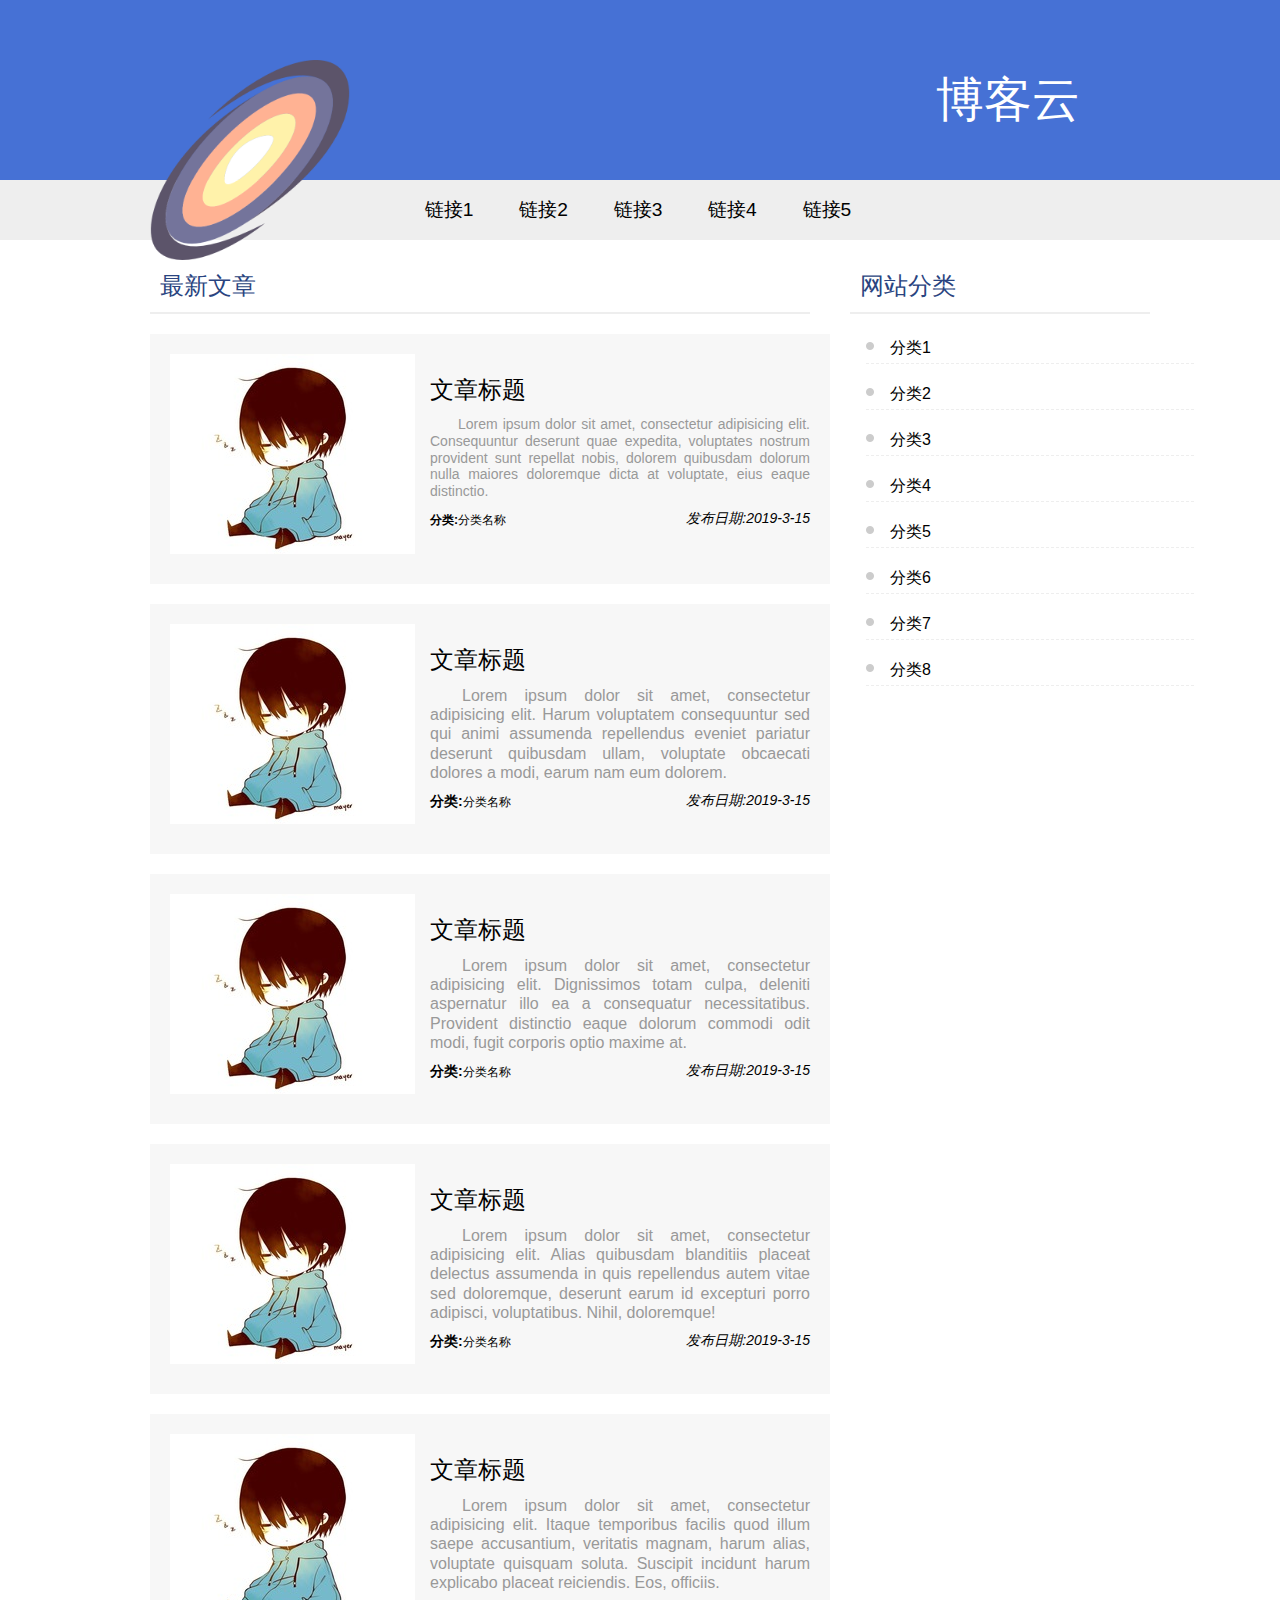
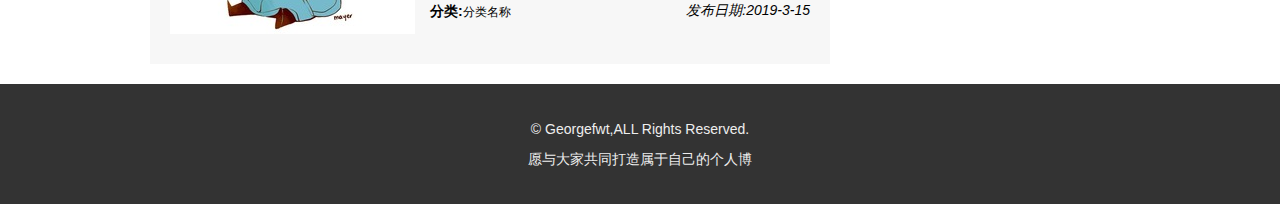
==== index.html @ dd785605 "firstPassage" ====
<!DOCTYPE html>
<html lang="en">
<head>
	<meta charset="UTF-8">
	<title>个人博客首页</title>
	<link rel="stylesheet" href="css/style.css">
</head>
<body>
	<header>
		<div class="container">
			<div class="blogimg">
				<img src="images/blog.png" alt="MY BLOG">
			</div>
			<div class="blogname">
				<h1>博客云</h1>
			</div>			
		</div>

	</header>
	<nav>
		<div class="container">
			<ul>
				<li><a href="">链接1</a></li>
				<li><a href="">链接2</a></li>
				<li><a href="">链接3</a></li>
				<li><a href="">链接4</a></li>
				<li><a href="">链接5</a></li>
			</ul>			
		</div>

	</nav>
	<main>
		<div class="container">
			<div class="left">
				<h1>最新文章</h1>
				<div class="article">
					<a href="artical_1.md">
					<div class="articlepic">
						<img src="images/no-image.jpg" alt="">
					</div>
					<div class="articdetail">
						<h2>文章标题</h2>
						<p>Lorem ipsum dolor sit amet, consectetur adipisicing elit. Consequuntur deserunt quae expedita, voluptates nostrum provident sunt repellat nobis, dolorem quibusdam dolorum nulla maiores doloremque dicta at voluptate, eius eaque distinctio.</p>
						<strong>分类:<a href="#">分类名称</a><em>发布日期:2019-3-15</em></strong>
					</div>
					</a>
				</div>
				<div class="article">
					<div class="articlepic">
						<img src="images/no-image.jpg" alt="">
					</div>
					<div class="articdetail">
						<h2>文章标题</h2>
						<p>Lorem ipsum dolor sit amet, consectetur adipisicing elit. Harum voluptatem consequuntur sed qui animi assumenda repellendus eveniet pariatur deserunt quibusdam ullam, voluptate obcaecati dolores a modi, earum nam eum dolorem.</p>
						<strong>分类:<a href="">分类名称</a><em>发布日期:2019-3-15</em></strong>
					</div>
				</div>
				<div class="article">
					<div class="articlepic">
						<img src="images/no-image.jpg" alt="">
					</div>
					<div class="articdetail">
						<h2>文章标题</h2>
						<p>Lorem ipsum dolor sit amet, consectetur adipisicing elit. Dignissimos totam culpa, deleniti aspernatur illo ea a consequatur necessitatibus. Provident distinctio eaque dolorum commodi odit modi, fugit corporis optio maxime at.</p>
						<strong>分类:<a href="">分类名称</a><em>发布日期:2019-3-15</em></strong>
					</div>
				</div>
				<div class="article">
					<div class="articlepic">
						<img src="images/no-image.jpg" alt="">
					</div>
					<div class="articdetail">
						<h2>文章标题</h2>
						<p>Lorem ipsum dolor sit amet, consectetur adipisicing elit. Alias quibusdam blanditiis placeat delectus assumenda in quis repellendus autem vitae sed doloremque, deserunt earum id excepturi porro adipisci, voluptatibus. Nihil, doloremque!</p>
						<strong>分类:<a href="">分类名称</a><em>发布日期:2019-3-15</em></strong>
					</div>
				</div>
				<div class="article">
					<div class="articlepic">
						<img src="images/no-image.jpg" alt="">
					</div>
					<div class="articdetail">
						<h2>文章标题</h2>
						<p>Lorem ipsum dolor sit amet, consectetur adipisicing elit. Itaque temporibus facilis quod illum saepe accusantium, veritatis magnam, harum alias, voluptate quisquam soluta. Suscipit incidunt harum explicabo placeat reiciendis. Eos, officiis.</p>
						<strong>分类:<a href="">分类名称</a><em>发布日期:2019-3-15</em></strong>
					</div>
				</div>
			</div>
			<div class="right">
				<h1>网站分类</h1>
				<ul>
					<li><a href="">分类1</a></li>
					<li><a href="">分类2</a></li>
					<li><a href="">分类3</a></li>
					<li><a href="">分类4</a></li>
					<li><a href="">分类5</a></li>
					<li><a href="">分类6</a></li>
					<li><a href="">分类7</a></li>
					<li><a href="">分类8</a></li>
				</ul>
			</div>			
		</div>

	</main>
	<footer>
		<p class="copyright">&copy; Georgefwt,ALL Rights Reserved.</p>
		<p>愿与大家共同打造属于自己的个人博</p>
	</footer>
</body>
</html>
---- css/style.css ----
* {
    padding: 0;
    margin: 0;
    font-family: "Microsoft yahei", "黑体", Arial;
    text-decoration: none;
}

a {
    color: black;
}

a:hover {
    color: #2A4480;
}

/* 网站顶端设计样式 */
header {
    width: 100%;
    height: 180px;
    background-color: #4671D5;
    z-index: -1;
}

.container {
    width: 980px;
    margin: 0 auto;
}

.blogimg {
    margin-top: 10px;
    float: left;
}

.blogimg>img {
    position: relative;
    top: 50px;
    width: 200px;
    height: 200px;
}

.blogname {
    float: right;
    margin-right: 40px;
}

.blogname h1 {
    color: white;
    font-size: 3em;
    line-height: 180px;
}

/* 导航样式 */
nav {
    width: 100%;
    height: 60px;
    background-color: #eee;
    text-align: center;
}

ul,
li {
    list-style: none;
}

nav ul li {
    display: inline-block;
    width: 90px;

}

nav ul li a {
    line-height: 60px;
    font-size: 1.2em;
}

nav ul li a:hover {
    padding: 18px;
    background-color: #2A4480;
    color: #fff;
}

/*主要区域样式*/
main {
    width: 100%;
    min-height: 500px;
    margin-top: 20px;
}

.left {
    display: block;
    float: left;
    width: 640px;
}

.right {
    display: block;
    float: right;
    width: 280px;
}

h1 {
    width: 100%;
    padding: 10px;
    margin-bottom: 20px;
    color: #2A4480;
    font-size: 24px;
    font-weight: 400;
    border-bottom: 2px solid #eee;
}

/* 最新文章 */
.article {
    display: block;
    width: 100%;
    min-height: 210px;
    margin: 20px auto;
    padding: 20px;
    background-color: #F7F7F7;
}

.articlepic {
    display: block;
    float: left;
    width: 200px;
}

.articdetail {
    display: block;
    float: right;
    width: 380px;
    margin: 20px auto;
}

.articdetail h2 {
    font-weight: normal;
    font-size: 24px;
}

.articdetail p {
    margin: 10px 0 10px;
    color: #999;
    text-indent: 2em;
    line-height: 1.2em;
    text-align: justify;
}

.articdetail strong,
.articdetail a {
    font-size: 0.875em;
}

.articdetail a {
    font-weight: normal;
}

.articdetail em {
    float: right;
    font-weight: normal;
}

.right ul{
	list-style-type: none;
}
.right ul li {
    display: block;
    width: 100%;
    margin: 1em;
    padding: 0.25em 1.5em;
    background-image: url(../images/bullet.png);
    background-repeat: no-repeat;
    background-position: left .5em;	    
    border-bottom: 1px dashed #eee;
}

/* 网站底部版权样式 */
footer {
    clear: both;
    width: 100%;
    height: 120px;
    margin: 40px auto;
    margin-bottom: 0;
    background-color: #333;
    text-align: center;
}

footer p {
    color: #eee;
    line-height: 30px;
    font-size: 0.875em;
}

footer .copyright {
    padding-top: 30px;
}
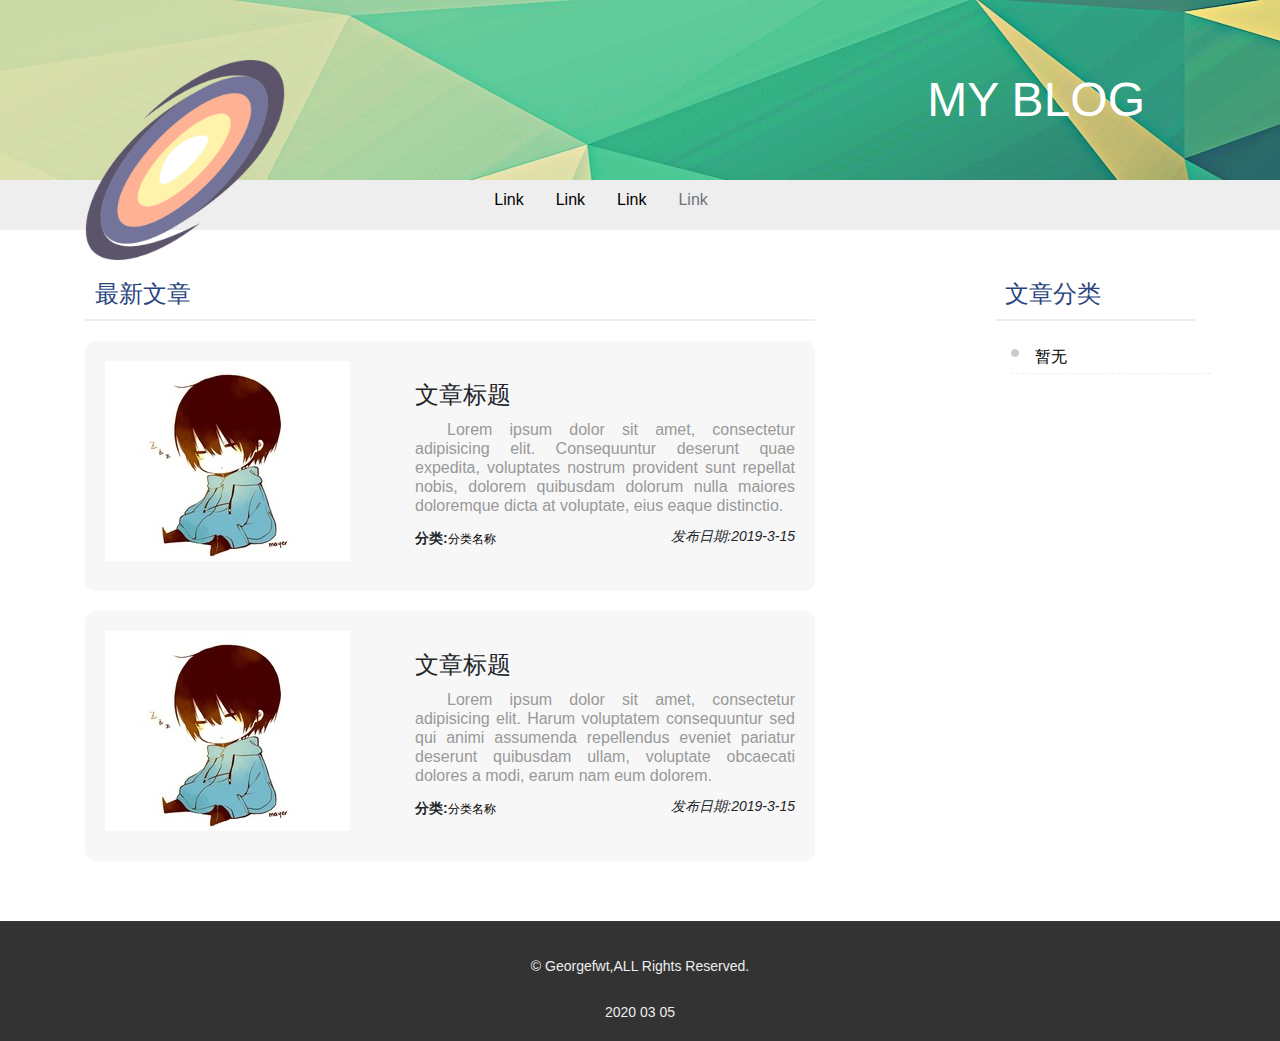
==== commit 92c96b12: "update" ====
--- a/index.html
+++ b/index.html
@@ -3,108 +3,80 @@
 <head>
 	<meta charset="UTF-8">
 	<title>个人博客首页</title>
+	<link rel="stylesheet" href="https://maxcdn.bootstrapcdn.com/bootstrap/4.0.0/css/bootstrap.min.css" integrity="sha384-Gn5384xqQ1aoWXA+058RXPxPg6fy4IWvTNh0E263XmFcJlSAwiGgFAW/dAiS6JXm" crossorigin="anonymous">
 	<link rel="stylesheet" href="css/style.css">
+	<script src="https://code.jquery.com/jquery-3.2.1.slim.min.js" integrity="sha384-KJ3o2DKtIkvYIK3UENzmM7KCkRr/rE9/Qpg6aAZGJwFDMVNA/GpGFF93hXpG5KkN" crossorigin="anonymous"></script>
+	<script src="https://cdnjs.cloudflare.com/ajax/libs/popper.js/1.12.9/umd/popper.min.js" integrity="sha384-ApNbgh9B+Y1QKtv3Rn7W3mgPxhU9K/ScQsAP7hUibX39j7fakFPskvXusvfa0b4Q" crossorigin="anonymous"></script>
+	<script src="https://maxcdn.bootstrapcdn.com/bootstrap/4.0.0/js/bootstrap.min.js" integrity="sha384-JZR6Spejh4U02d8jOt6vLEHfe/JQGiRRSQQxSfFWpi1MquVdAyjUar5+76PVCmYl" crossorigin="anonymous"></script>
 </head>
 <body>
-	<header>
+	<header style="background-image: url(images/lowpoly.png);">
 		<div class="container">
 			<div class="blogimg">
-				<img src="images/blog.png" alt="MY BLOG">
+				<img src="images/blog.png" alt="">
 			</div>
 			<div class="blogname">
-				<h1>博客云</h1>
+				<h1>MY BLOG</h1>
 			</div>			
 		</div>
 
 	</header>
 	<nav>
-		<div class="container">
-			<ul>
-				<li><a href="">链接1</a></li>
-				<li><a href="">链接2</a></li>
-				<li><a href="">链接3</a></li>
-				<li><a href="">链接4</a></li>
-				<li><a href="">链接5</a></li>
-			</ul>			
-		</div>
-
+		<ul class="nav justify-content-center">
+		  <li class="nav-item">
+		    <a class="nav-link active" href="#">Link</a>
+		  </li>
+		  <li class="nav-item">
+		    <a class="nav-link" href="#">Link</a>
+		  </li>
+		  <li class="nav-item">
+		    <a class="nav-link" href="#">Link</a>
+		  </li>
+		  <li class="nav-item">
+		    <a class="nav-link disabled" href="#">Link</a>
+		  </li>
+		</ul>
 	</nav>
 	<main>
+		<div style="height: 20px"></div>
 		<div class="container">
-			<div class="left">
+			<div class="row">
+    			<div class="col-8">
 				<h1>最新文章</h1>
-				<div class="article">
-					<a href="artical_1.md">
-					<div class="articlepic">
-						<img src="images/no-image.jpg" alt="">
+					<div class="myarticle">
+						<div class="articlepic">
+							<img src="images/no-image.jpg" alt="">
+						</div>
+						<div class="articdetail">
+							<h2>文章标题</h2>
+							<p>Lorem ipsum dolor sit amet, consectetur adipisicing elit. Consequuntur deserunt quae expedita, voluptates nostrum provident sunt repellat nobis, dolorem quibusdam dolorum nulla maiores doloremque dicta at voluptate, eius eaque distinctio.</p>
+							<strong>分类:<a href="#">分类名称</a><em>发布日期:2019-3-15</em></strong>
+						</div>
 					</div>
-					<div class="articdetail">
-						<h2>文章标题</h2>
-						<p>Lorem ipsum dolor sit amet, consectetur adipisicing elit. Consequuntur deserunt quae expedita, voluptates nostrum provident sunt repellat nobis, dolorem quibusdam dolorum nulla maiores doloremque dicta at voluptate, eius eaque distinctio.</p>
-						<strong>分类:<a href="#">分类名称</a><em>发布日期:2019-3-15</em></strong>
+					<div class="myarticle">
+						<div class="articlepic">
+							<img src="images/no-image.jpg" alt="">
+						</div>
+						<div class="articdetail">
+							<h2>文章标题</h2>
+							<p>Lorem ipsum dolor sit amet, consectetur adipisicing elit. Harum voluptatem consequuntur sed qui animi assumenda repellendus eveniet pariatur deserunt quibusdam ullam, voluptate obcaecati dolores a modi, earum nam eum dolorem.</p>
+							<strong>分类:<a href="">分类名称</a><em>发布日期:2019-3-15</em></strong>
+						</div>
 					</div>
-					</a>
-				</div>
-				<div class="article">
-					<div class="articlepic">
-						<img src="images/no-image.jpg" alt="">
-					</div>
-					<div class="articdetail">
-						<h2>文章标题</h2>
-						<p>Lorem ipsum dolor sit amet, consectetur adipisicing elit. Harum voluptatem consequuntur sed qui animi assumenda repellendus eveniet pariatur deserunt quibusdam ullam, voluptate obcaecati dolores a modi, earum nam eum dolorem.</p>
-						<strong>分类:<a href="">分类名称</a><em>发布日期:2019-3-15</em></strong>
-					</div>
-				</div>
-				<div class="article">
-					<div class="articlepic">
-						<img src="images/no-image.jpg" alt="">
-					</div>
-					<div class="articdetail">
-						<h2>文章标题</h2>
-						<p>Lorem ipsum dolor sit amet, consectetur adipisicing elit. Dignissimos totam culpa, deleniti aspernatur illo ea a consequatur necessitatibus. Provident distinctio eaque dolorum commodi odit modi, fugit corporis optio maxime at.</p>
-						<strong>分类:<a href="">分类名称</a><em>发布日期:2019-3-15</em></strong>
-					</div>
-				</div>
-				<div class="article">
-					<div class="articlepic">
-						<img src="images/no-image.jpg" alt="">
-					</div>
-					<div class="articdetail">
-						<h2>文章标题</h2>
-						<p>Lorem ipsum dolor sit amet, consectetur adipisicing elit. Alias quibusdam blanditiis placeat delectus assumenda in quis repellendus autem vitae sed doloremque, deserunt earum id excepturi porro adipisci, voluptatibus. Nihil, doloremque!</p>
-						<strong>分类:<a href="">分类名称</a><em>发布日期:2019-3-15</em></strong>
-					</div>
-				</div>
-				<div class="article">
-					<div class="articlepic">
-						<img src="images/no-image.jpg" alt="">
-					</div>
-					<div class="articdetail">
-						<h2>文章标题</h2>
-						<p>Lorem ipsum dolor sit amet, consectetur adipisicing elit. Itaque temporibus facilis quod illum saepe accusantium, veritatis magnam, harum alias, voluptate quisquam soluta. Suscipit incidunt harum explicabo placeat reiciendis. Eos, officiis.</p>
-						<strong>分类:<a href="">分类名称</a><em>发布日期:2019-3-15</em></strong>
-					</div>
-				</div>
-			</div>
-			<div class="right">
-				<h1>网站分类</h1>
-				<ul>
-					<li><a href="">分类1</a></li>
-					<li><a href="">分类2</a></li>
-					<li><a href="">分类3</a></li>
-					<li><a href="">分类4</a></li>
-					<li><a href="">分类5</a></li>
-					<li><a href="">分类6</a></li>
-					<li><a href="">分类7</a></li>
-					<li><a href="">分类8</a></li>
-				</ul>
-			</div>			
-		</div>
-
+    			</div>
+    			<div class="col-4">
+					<div class="right">
+						<h1>文章分类</h1>
+						<ul>
+							<li><a href="">暂无</a></li>
+						</ul>
+					</div>	
+    			</div>
+  			</div>
 	</main>
 	<footer>
 		<p class="copyright">&copy; Georgefwt,ALL Rights Reserved.</p>
-		<p>愿与大家共同打造属于自己的个人博</p>
+		<p>2020 03 05</p>
 	</footer>
 </body>
 </html>--- a/css/style.css
+++ b/css/style.css
@@ -17,14 +17,13 @@
 header {
     width: 100%;
     height: 180px;
-    background-color: #4671D5;
     z-index: -1;
 }
 
-.container {
+/* .container {
     width: 980px;
     margin: 0 auto;
-}
+} */
 
 .blogimg {
     margin-top: 10px;
@@ -52,7 +51,7 @@
 /* 导航样式 */
 nav {
     width: 100%;
-    height: 60px;
+    height: 50px;
     background-color: #eee;
     text-align: center;
 }
@@ -62,19 +61,8 @@
     list-style: none;
 }
 
-nav ul li {
-    display: inline-block;
-    width: 90px;
-
-}
-
-nav ul li a {
-    line-height: 60px;
-    font-size: 1.2em;
-}
-
 nav ul li a:hover {
-    padding: 18px;
+    padding: 12px;
     background-color: #2A4480;
     color: #fff;
 }
@@ -95,7 +83,7 @@
 .right {
     display: block;
     float: right;
-    width: 280px;
+    width: 200px;
 }
 
 h1 {
@@ -109,13 +97,14 @@
 }
 
 /* 最新文章 */
-.article {
+.myarticle {
     display: block;
     width: 100%;
-    min-height: 210px;
+    min-height: 250px;
     margin: 20px auto;
     padding: 20px;
     background-color: #F7F7F7;
+    border-radius: 10px;
 }
 
 .articlepic {
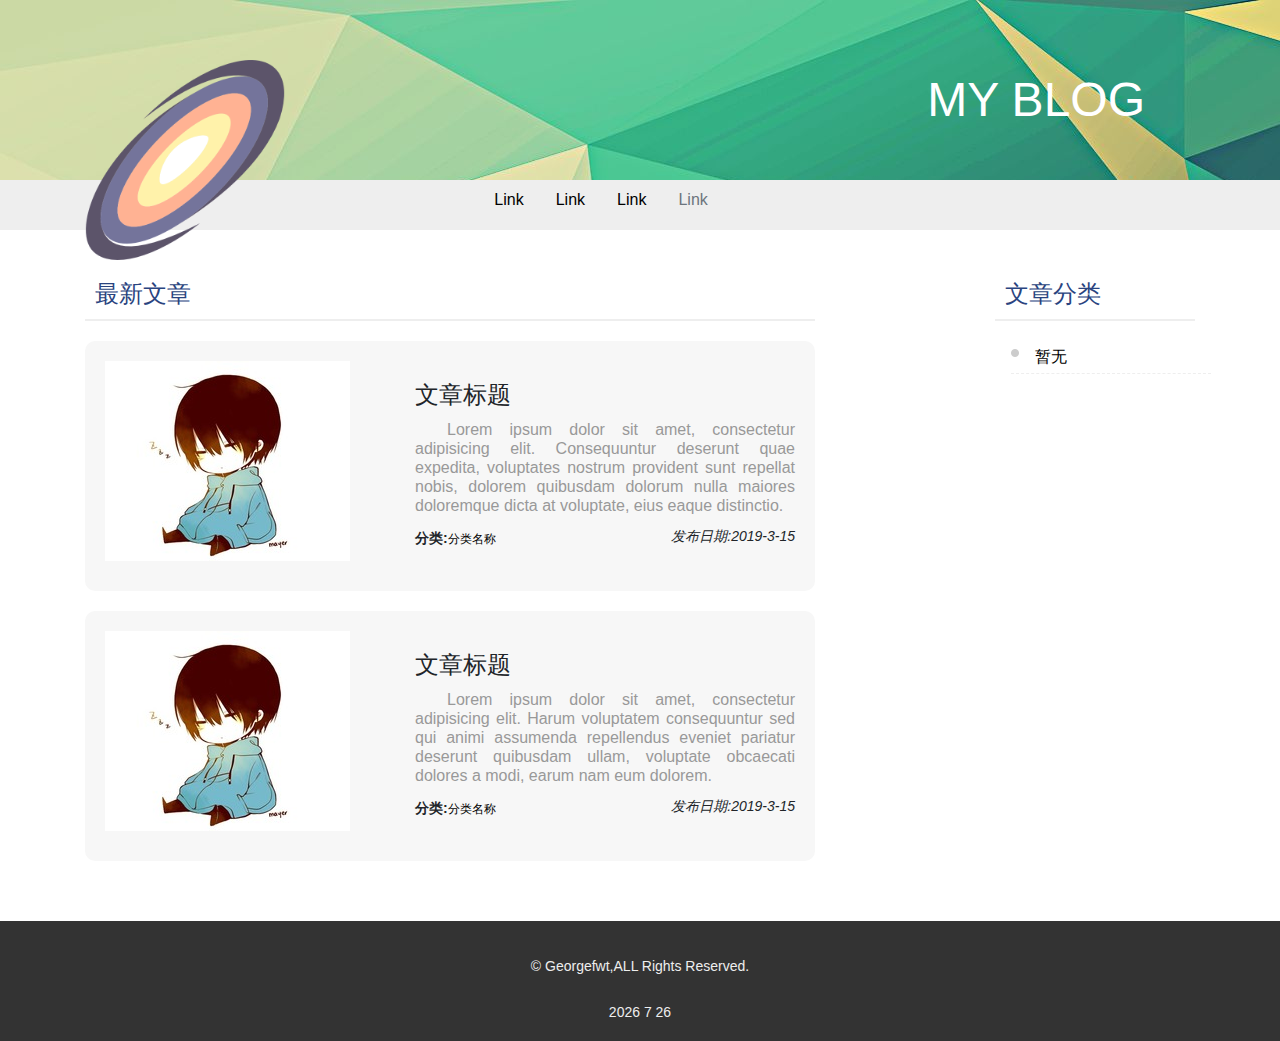
==== commit a8cc2bb6: "small update" ====
--- a/index.html
+++ b/index.html
@@ -76,7 +76,13 @@
 	</main>
 	<footer>
 		<p class="copyright">&copy; Georgefwt,ALL Rights Reserved.</p>
-		<p>2020 03 05</p>
+		<p id="currenttime"></p>
+		<script>
+			var currentdate=new Date;
+			var p=document.getElementById('currenttime');
+			var month=currentdate.getMonth()+1
+			p.innerHTML=currentdate.getFullYear()+' '+month+' '+currentdate.getUTCDate();
+		</script>
 	</footer>
 </body>
 </html>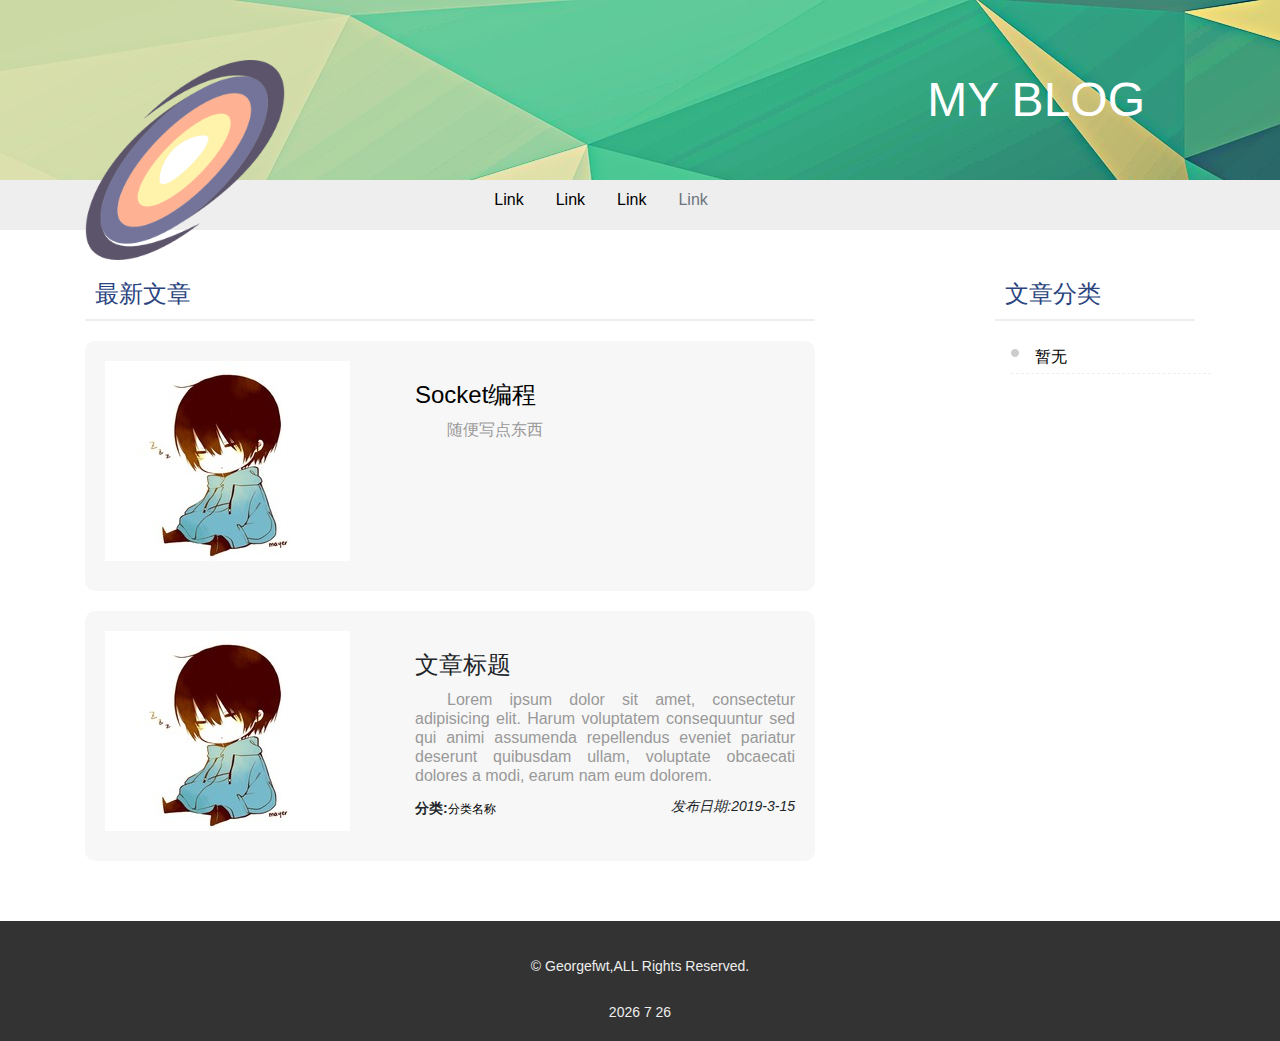
==== commit 490d0f38: "first passage" ====
--- a/index.html
+++ b/index.html
@@ -44,14 +44,15 @@
     			<div class="col-8">
 				<h1>最新文章</h1>
 					<div class="myarticle">
-						<div class="articlepic">
-							<img src="images/no-image.jpg" alt="">
-						</div>
-						<div class="articdetail">
-							<h2>文章标题</h2>
-							<p>Lorem ipsum dolor sit amet, consectetur adipisicing elit. Consequuntur deserunt quae expedita, voluptates nostrum provident sunt repellat nobis, dolorem quibusdam dolorum nulla maiores doloremque dicta at voluptate, eius eaque distinctio.</p>
-							<strong>分类:<a href="#">分类名称</a><em>发布日期:2019-3-15</em></strong>
-						</div>
+						<a href="socket_programing.html">
+							<div class="articlepic">
+								<img src="images/no-image.jpg" alt="">
+							</div>
+							<div class="articdetail">
+								<h2>Socket编程</h2>
+								<p>随便写点东西</p>
+							</div>
+						</a>
 					</div>
 					<div class="myarticle">
 						<div class="articlepic">
--- a/css/style.css
+++ b/css/style.css
@@ -180,4 +180,4 @@
 
 footer .copyright {
     padding-top: 30px;
-}+}
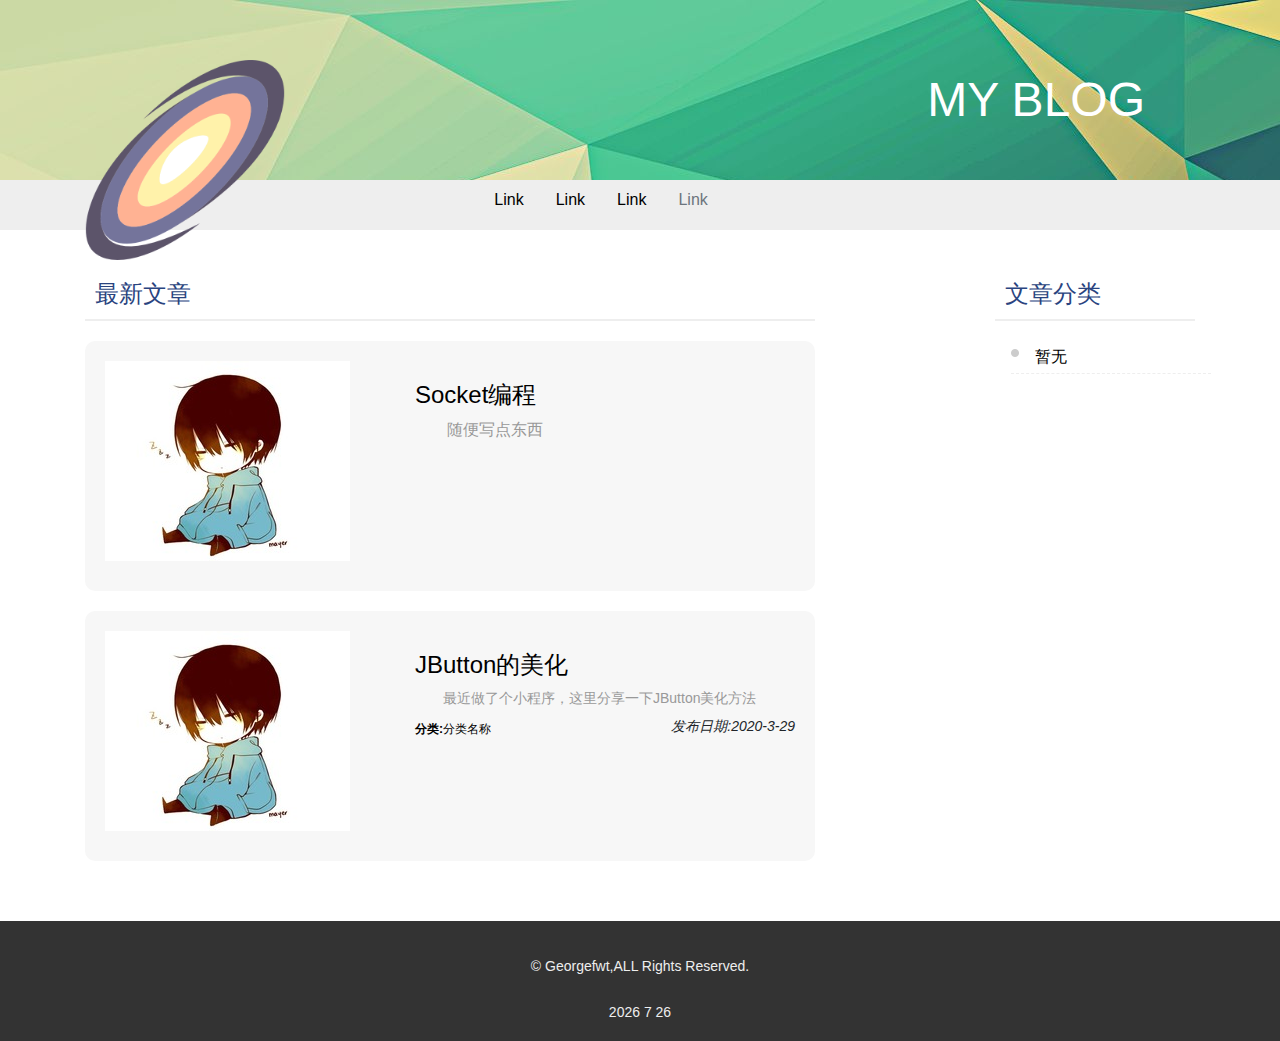
==== commit 6da9850c: "p2" ====
--- a/index.html
+++ b/index.html
@@ -55,14 +55,16 @@
 						</a>
 					</div>
 					<div class="myarticle">
-						<div class="articlepic">
-							<img src="images/no-image.jpg" alt="">
-						</div>
-						<div class="articdetail">
-							<h2>文章标题</h2>
-							<p>Lorem ipsum dolor sit amet, consectetur adipisicing elit. Harum voluptatem consequuntur sed qui animi assumenda repellendus eveniet pariatur deserunt quibusdam ullam, voluptate obcaecati dolores a modi, earum nam eum dolorem.</p>
-							<strong>分类:<a href="">分类名称</a><em>发布日期:2019-3-15</em></strong>
-						</div>
+						<a href="Jbutton_prettifier.html">
+							<div class="articlepic">
+								<img src="images/no-image.jpg" alt="">
+							</div>
+							<div class="articdetail">
+								<h2>JButton的美化</h2>
+								<p>最近做了个小程序，这里分享一下JButton美化方法</p>
+								<strong>分类:<a href="">分类名称</a><em>发布日期:2020-3-29</em></strong>
+							</div>
+						</a>
 					</div>
     			</div>
     			<div class="col-4">
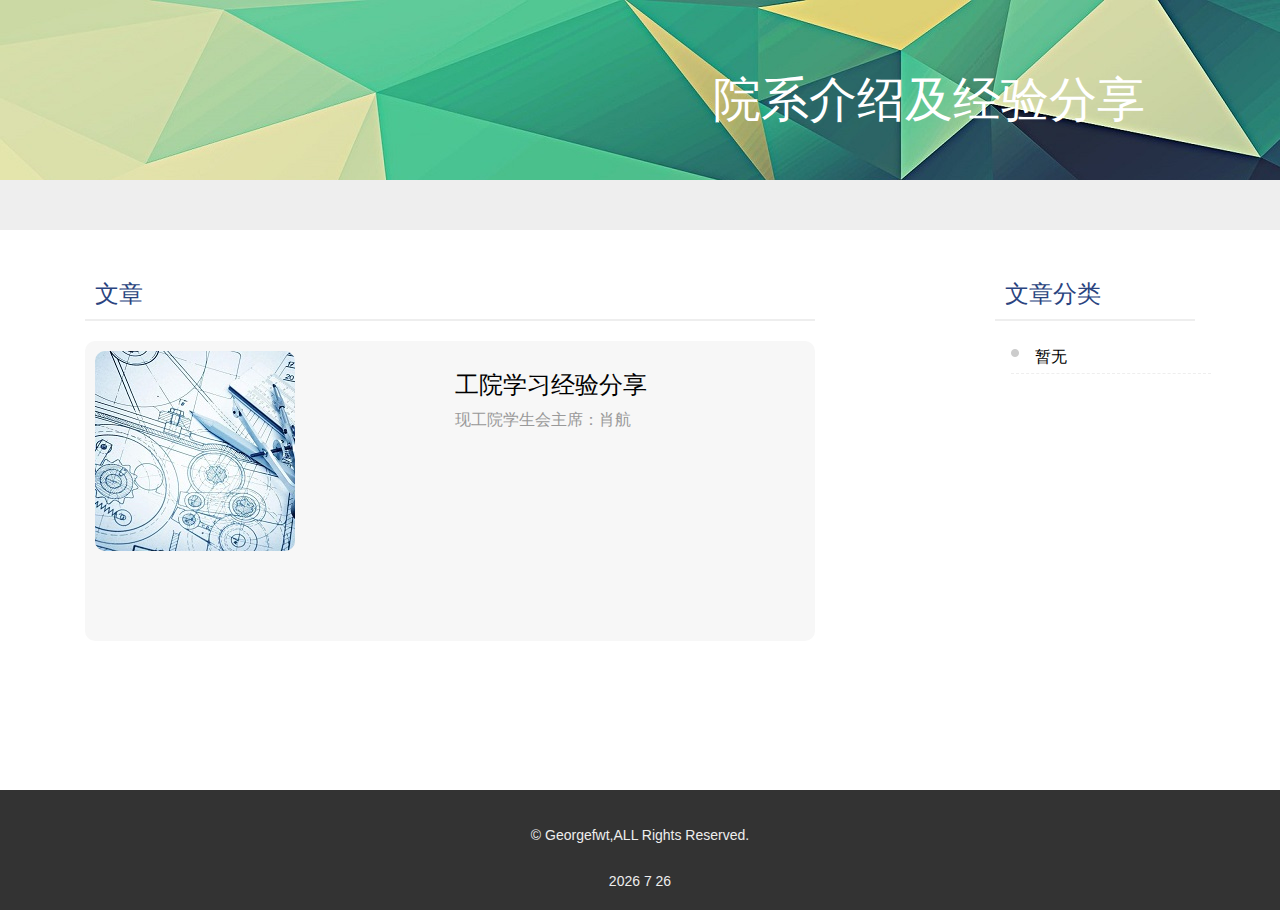
==== commit a8dd0f43: "change" ====
--- a/index.html
+++ b/index.html
@@ -2,70 +2,51 @@
 <html lang="en">
 <head>
 	<meta charset="UTF-8">
-	<title>个人博客首页</title>
+	<title>院系介绍及经验分享</title>
 	<link rel="stylesheet" href="https://maxcdn.bootstrapcdn.com/bootstrap/4.0.0/css/bootstrap.min.css" integrity="sha384-Gn5384xqQ1aoWXA+058RXPxPg6fy4IWvTNh0E263XmFcJlSAwiGgFAW/dAiS6JXm" crossorigin="anonymous">
 	<link rel="stylesheet" href="css/style.css">
-	<script src="https://code.jquery.com/jquery-3.2.1.slim.min.js" integrity="sha384-KJ3o2DKtIkvYIK3UENzmM7KCkRr/rE9/Qpg6aAZGJwFDMVNA/GpGFF93hXpG5KkN" crossorigin="anonymous"></script>
-	<script src="https://cdnjs.cloudflare.com/ajax/libs/popper.js/1.12.9/umd/popper.min.js" integrity="sha384-ApNbgh9B+Y1QKtv3Rn7W3mgPxhU9K/ScQsAP7hUibX39j7fakFPskvXusvfa0b4Q" crossorigin="anonymous"></script>
-	<script src="https://maxcdn.bootstrapcdn.com/bootstrap/4.0.0/js/bootstrap.min.js" integrity="sha384-JZR6Spejh4U02d8jOt6vLEHfe/JQGiRRSQQxSfFWpi1MquVdAyjUar5+76PVCmYl" crossorigin="anonymous"></script>
+
 </head>
 <body>
 	<header style="background-image: url(images/lowpoly.png);">
 		<div class="container">
-			<div class="blogimg">
-				<img src="images/blog.png" alt="">
-			</div>
 			<div class="blogname">
-				<h1>MY BLOG</h1>
+				<h1>院系介绍及经验分享</h1>
 			</div>			
 		</div>
 
 	</header>
 	<nav>
-		<ul class="nav justify-content-center">
-		  <li class="nav-item">
-		    <a class="nav-link active" href="#">Link</a>
-		  </li>
-		  <li class="nav-item">
-		    <a class="nav-link" href="#">Link</a>
-		  </li>
-		  <li class="nav-item">
-		    <a class="nav-link" href="#">Link</a>
-		  </li>
-		  <li class="nav-item">
-		    <a class="nav-link disabled" href="#">Link</a>
-		  </li>
-		</ul>
 	</nav>
 	<main>
 		<div style="height: 20px"></div>
 		<div class="container">
 			<div class="row">
     			<div class="col-8">
-				<h1>最新文章</h1>
+				<h1>文章</h1>
 					<div class="myarticle">
-						<a href="socket_programing.html">
+						<a href="工院学习经验分享.pdf">
 							<div class="articlepic">
-								<img src="images/no-image.jpg" alt="">
+								<img src="images/gongyuan.jfif" alt="" style="border-radius: 10px;">
 							</div>
 							<div class="articdetail">
-								<h2>Socket编程</h2>
-								<p>随便写点东西</p>
+								<h2>工院学习经验分享</h2>
+								<p>现工院学生会主席：肖航 </p>
 							</div>
 						</a>
 					</div>
-					<div class="myarticle">
+					<!-- <div class="myarticle">
 						<a href="Jbutton_prettifier.html">
 							<div class="articlepic">
 								<img src="images/no-image.jpg" alt="">
 							</div>
 							<div class="articdetail">
 								<h2>JButton的美化</h2>
-								<p>最近做了个小程序，这里分享一下JButton美化方法</p>
-								<strong>分类:<a href="">分类名称</a><em>发布日期:2020-3-29</em></strong>
+								<p></p>
+								<strong>分类:<a href="">分类名称</a><em>发布日期:</em></strong>
 							</div>
 						</a>
-					</div>
+					</div> -->
     			</div>
     			<div class="col-4">
 					<div class="right">
--- a/css/style.css
+++ b/css/style.css
@@ -100,9 +100,9 @@
 .myarticle {
     display: block;
     width: 100%;
-    min-height: 250px;
-    margin: 20px auto;
-    padding: 20px;
+    min-height: 300px;
+    margin: 10px auto;
+    padding: 10px;
     background-color: #F7F7F7;
     border-radius: 10px;
 }
@@ -116,7 +116,7 @@
 .articdetail {
     display: block;
     float: right;
-    width: 380px;
+    width: 350px;
     margin: 20px auto;
 }
 
@@ -128,7 +128,6 @@
 .articdetail p {
     margin: 10px 0 10px;
     color: #999;
-    text-indent: 2em;
     line-height: 1.2em;
     text-align: justify;
 }
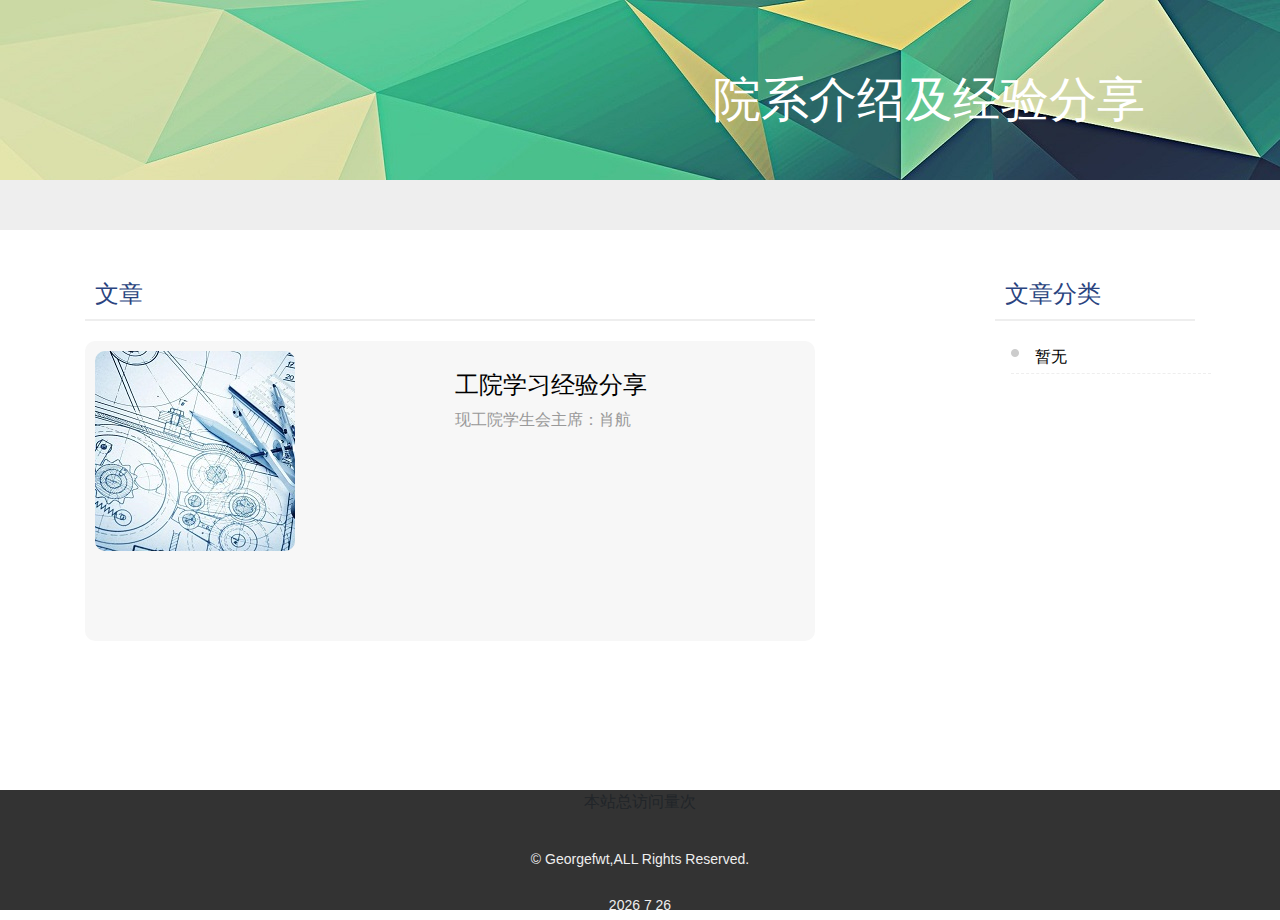
==== commit 2b223429: "statistics" ====
--- a/index.html
+++ b/index.html
@@ -5,6 +5,7 @@
 	<title>院系介绍及经验分享</title>
 	<link rel="stylesheet" href="https://maxcdn.bootstrapcdn.com/bootstrap/4.0.0/css/bootstrap.min.css" integrity="sha384-Gn5384xqQ1aoWXA+058RXPxPg6fy4IWvTNh0E263XmFcJlSAwiGgFAW/dAiS6JXm" crossorigin="anonymous">
 	<link rel="stylesheet" href="css/style.css">
+	<script async src="//busuanzi.ibruce.info/busuanzi/2.3/busuanzi.pure.mini.js"></script>
 
 </head>
 <body>
@@ -59,6 +60,7 @@
   			</div>
 	</main>
 	<footer>
+		<span id="busuanzi_container_site_pv">本站总访问量<span id="busuanzi_value_site_pv"></span>次</span>
 		<p class="copyright">&copy; Georgefwt,ALL Rights Reserved.</p>
 		<p id="currenttime"></p>
 		<script>
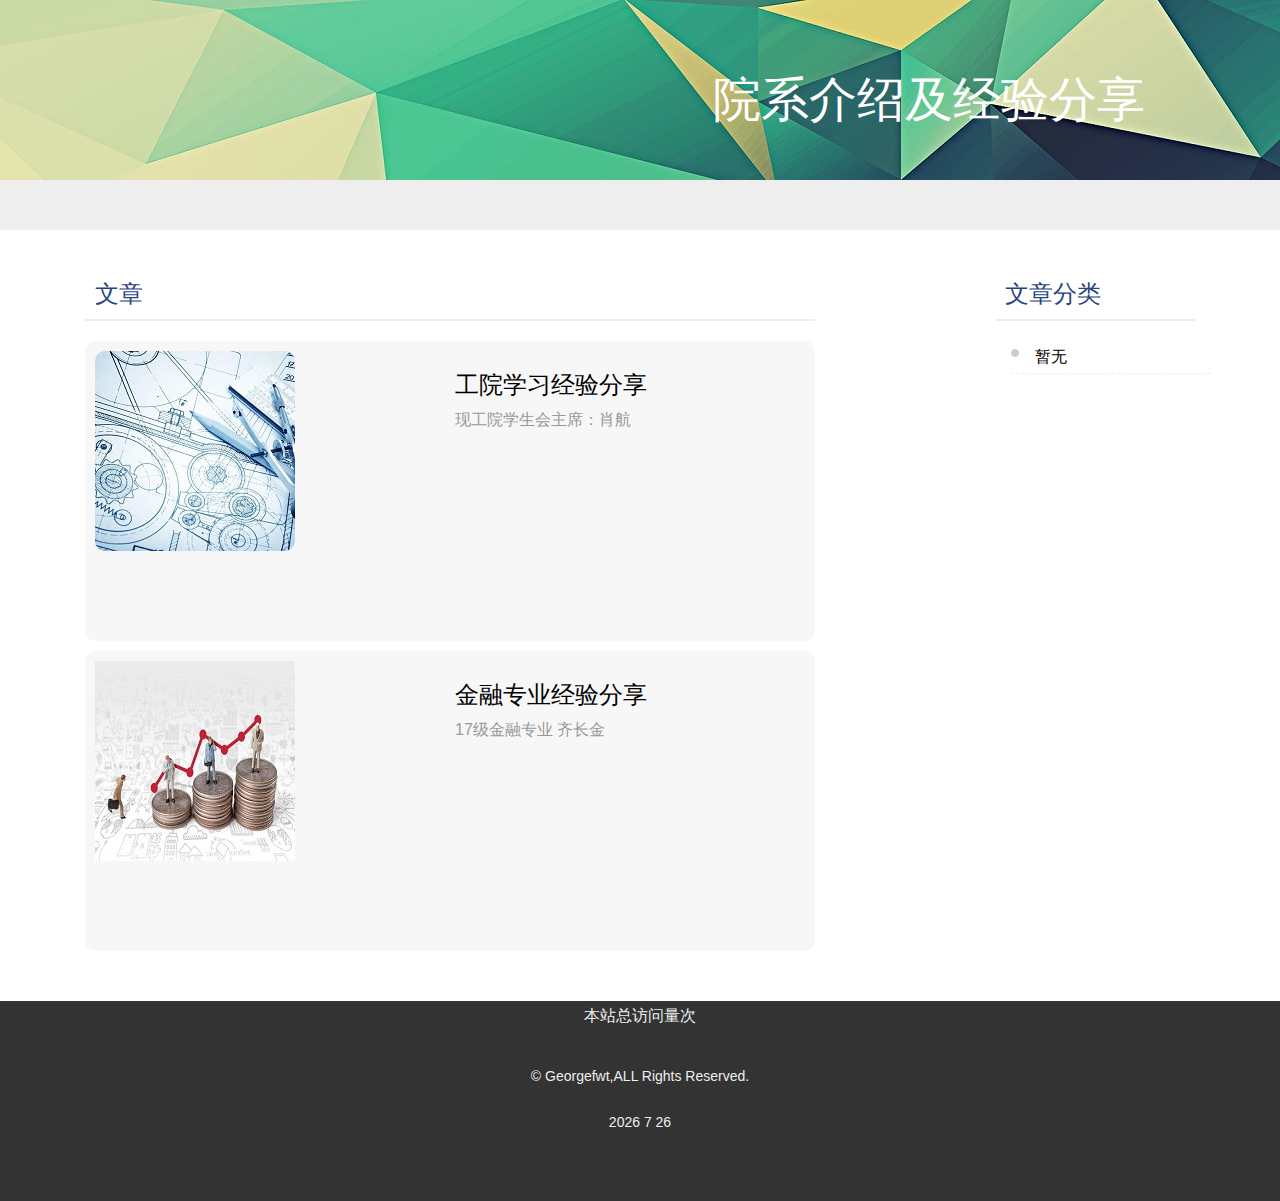
==== commit c6a65db6: "update" ====
--- a/index.html
+++ b/index.html
@@ -36,18 +36,17 @@
 							</div>
 						</a>
 					</div>
-					<!-- <div class="myarticle">
-						<a href="Jbutton_prettifier.html">
+					<div class="myarticle">
+						<a href="金融专业经验分享.pdf">
 							<div class="articlepic">
-								<img src="images/no-image.jpg" alt="">
+								<img src="images/jinrong.jpg" alt="">
 							</div>
 							<div class="articdetail">
-								<h2>JButton的美化</h2>
-								<p></p>
-								<strong>分类:<a href="">分类名称</a><em>发布日期:</em></strong>
+								<h2>金融专业经验分享</h2>
+								<p>17级金融专业 齐长金</p>
 							</div>
 						</a>
-					</div> -->
+					</div>
     			</div>
     			<div class="col-4">
 					<div class="right">
--- a/css/style.css
+++ b/css/style.css
@@ -164,11 +164,16 @@
 footer {
     clear: both;
     width: 100%;
-    height: 120px;
+    height: 200px;
     margin: 40px auto;
     margin-bottom: 0;
     background-color: #333;
     text-align: center;
+}
+
+footer span{
+    color: #eee;
+    line-height: 30px;
 }
 
 footer p {
